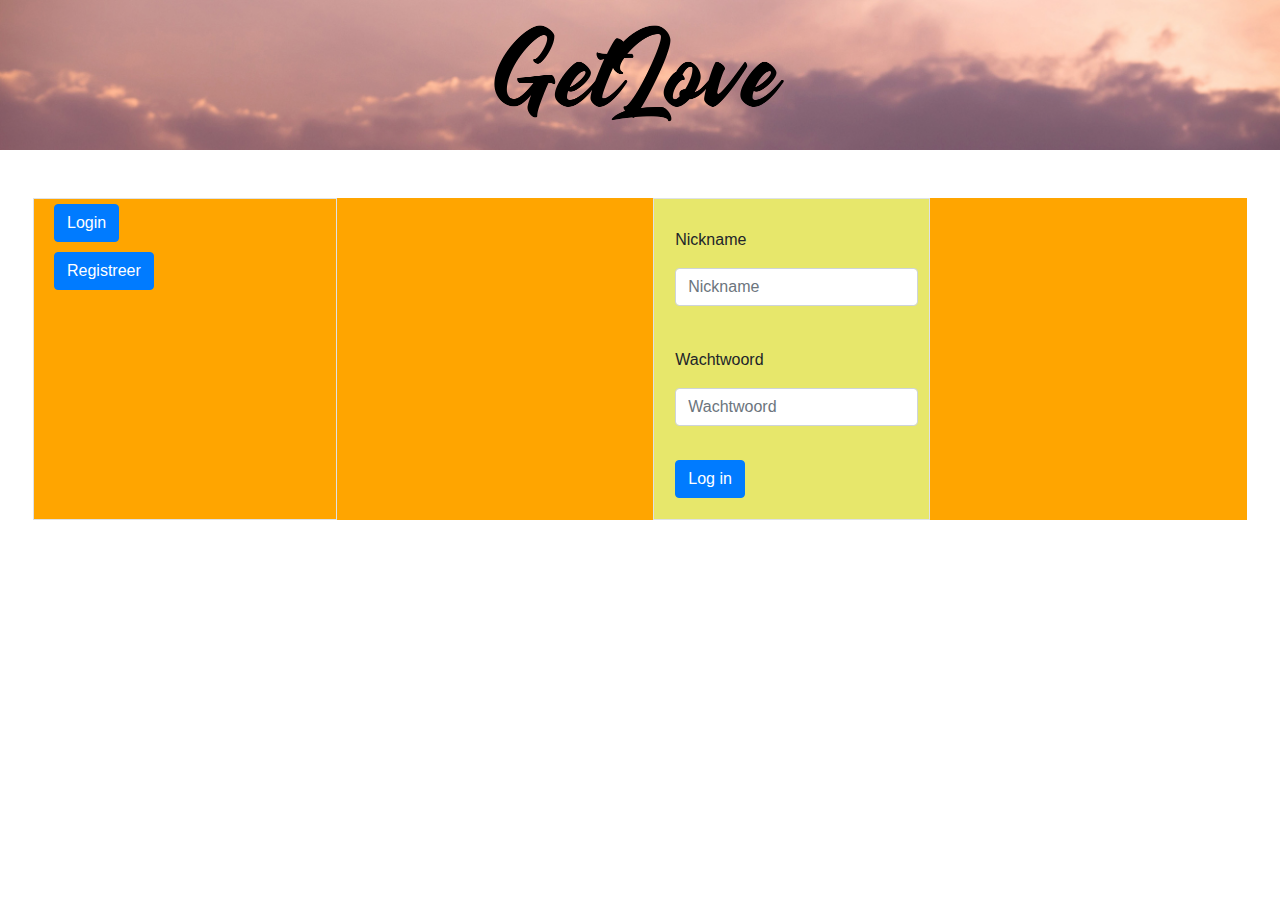
==== index.html @ 2157ef7f "css" ====
<!DOCTYPE html>
<html lang="en">

<head>
	<meta charset="UTF-8">
	<meta name="viewport" content="width=device-width, initial-scale=1.0">
	<meta http-equiv="X-UA-Compatible" content="ie=edge">
	<link rel="stylesheet" href="https://stackpath.bootstrapcdn.com/bootstrap/4.4.1/css/bootstrap.min.css"
		integrity="sha384-Vkoo8x4CGsO3+Hhxv8T/Q5PaXtkKtu6ug5TOeNV6gBiFeWPGFN9MuhOf23Q9Ifjh" crossorigin="anonymous">
	<script src="https://stackpath.bootstrapcdn.com/bootstrap/4.4.1/js/bootstrap.min.js"
		integrity="sha384-wfSDF2E50Y2D1uUdj0O3uMBJnjuUD4Ih7YwaYd1iqfktj0Uod8GCExl3Og8ifwB6"
		crossorigin="anonymous"></script>
	<link rel="stylesheet" type="text/css" href="css/css.css">

	<script type="text/javascript" src="js/javascript.js" defer></script>
	<title>Document</title>
</head>

<body>

	<head>
		<div id="cover">
			<div class="text-center"><img id="logo-img" src="assets/images/logo.png"></div>
		</div>
	</head>
	<main class="m-5 high">
		<div class="row">
			<div id="menu"class="col-3  border">
				<div id="ingelogdmenu">
				  <button type="button" id="mijnprofiel" class="btn btn-primary">Mijn Profiel</button><br>
				  <button type="button" id="zoekformulier" class="btn btn-primary">Zoek</button><br>
				  <button type="button" id="menulucky" class="btn btn-primary">I feel lucky!</button><br>	
				  <button type="button" id="menulogout" class="btn btn-primary">Logout</button><br><br>
				  Lovecoins<input type="textbox" name="output" value="0" id="toonlovecoins" readonly></input>
				</div>
				<div id="nietingelogdmenu">
					<button type="button" id="menulogin" class="btn btn-primary">Login</button><br>
					<button type="button" id="menuregistreer" class="btn btn-primary">Registreer</button><br>
				</div>
			</div>



			<!-- Login error message -->
			<div id="loginerrormessage" class="col-9 orange-color">
				<div class="d-flex align-items-center justify-content-center">
				  Uw nickname of paswoord is verkeerd.
				</div>
			</div>
			<!-- Login error message -->

			<!-- Login DIV -->
			<div id="login" class="col-9 orange-color">
				<div class="d-flex align-items-center justify-content-center">

					<form class="border p-3">
						<div class="form-group">
							<label for="nickname">Nickname</label>
							<input type="text" class="form-control" id="inputNick" placeholder="Nickname">
						</div>
						<div class="form-group">
							<label for="inputPassword">Wachtwoord</label>
							<input type="password" class="form-control" id="inputPassword" placeholder="Wachtwoord"
								required>
						</div>
						<button type="button" id="btnlogin" class="btn btn-primary">Log in</button>
					</form>
				</div>
			</div>




			<!-- Nieuwe Gebruiker -->

			<div id="nieuwegebruiker" class="col-9 orange-color">
				<div class="d-flex align-items-center justify-content-center">
				</div>
			</div>

			<!-- Nieuwe Gebruiker end -->




			<!-- Profiel -->
			
			<div id="profiel" class="col-9 orange-color">
				<div class="d-flex align-items-center justify-content-center">
					<div class="container contact-form">
						<div class="contact-image">
							<img src="assets/images/logo.png" />
						</div>
						<form>
							<h3><span id="profielVan">Details van </span></h3>
							<div class="row">
								<div class="col-md-6">
									<div class="form-group">
										<label for="detailNick">Nickname : </label> <input type="text"
											class="form-control" id="detailNick" value="nog niet ontvangen"required>
									</div>
									<div class="form-group">
										<label for="detailFnaam">Familienaam : </label> <input type="text"
											class="form-control" id="detailFnaam" value="nog niet ontvangen"required>
									</div>
									<div class="form-group">
										<label for="detailVnaam">Voornaam : </label> <input type="text"
											class="form-control" id="detailVnaam" value="nog niet ontvangen"required>
									</div>
									<div class="form-group">
										<label for="detailGeboortedatum">Geboortedatum : </label> <input type="date"
											class="form-control" id="detailGeboortedatum" value="nog niet ontvangen"required>
									</div>
									<div class="form-group">
										<label for="detailHaarkleur">Haarkleur : </label> <input type="text"
											class="form-control" id="detailHaarkleur" value="nog niet ontvangen"required>
									</div>
									<div class="form-group">
										<label for="detailBeroep">Beroep : </label> <input type="text"
											class="form-control" id="detailBeroep" value="nog niet ontvangen"required>
									</div>
									<div class="form-group">
										<label for="detailEmail">Email : </label> <input type="text"
											class="form-control" id="detailEmail" value="nog niet ontvangen" required>
									</div>

									


									<div class="form-group">
										<input type="submit" name="btnSubmit" id="btnSubmit" class="btnContact"
											value="Update" onclick="return false;" />
									</div>
								</div>
								<div class="col-md-6">
									<div class="form-group">
										<img id="detailFoto" src="https://scrumserver.tenobe.org/scrum/img/no_image.png"
											alt="profielfoto" class="profielfoto">
									</div>
								</div>
								<div class="col-md-6">
									<div class="form-group">
										<img id="Sterrenbeeldimg" src="">
										<label id="SterrenbeeldLabel"></label>
									</div>
								</div>
							</div>
						</form>
					</div>
				</div>
			</div>

			<!-- Profiel END -->

			<!-- Zoekfunctie -->

			<div id="zoek" class="col-9 orange-color">
				<div class="d-flex align-items-center justify-content-center">
					<form class="p-5" name="frmFilter" method="">

						<h1>Filter uw zoekopdracht</h1>

						<div class="form-group">
							<label for="MinGrootte" class="">Grootte van:(in cm) </label>
							<input type="number" id="minGrootte" class="" />
						</div>

						<div class="form-group">
							<label for="MaxGrootte"> tot:(in cm) </label>
							<input type="number" id="maxGrootte" class="" />
						</div>
						


						<div class="form-group">
							<label for="minLeeftijd">Leeftijd van: </label>
							<input type="number" name="" id="minLeeftijd" />
						</div>

						<div class="form-group">
							<label for="maxLeeftijd"> tot: </label>
							<input type="number" name="" id="maxLeeftijd" />
						</div>
						


						<div class="form-group">
							<label for="kleurOgen">Kleur ogen</label>
							<select id="kleurOgen">
								<option value="">Kies een kleur</option>

							</select>
						</div>
						<div class="form-group">
							<label for="kleurHaar">Kleur haar</label>
							<select id="kleurHaar">
								<option  value="">Kies een kleur</option>
							</select>
						</div>
						<div class="form-group">
							<label for="geslacht">Geslacht</label>
							<select id="geslacht">
								<option value="">Kies geslacht</option>
								
							</select>
							<button type="button" id="verstuur">Verstuur</button>
						</div>
					

						
						
					</form>
					
					
				</div>
			</div>

			<!-- Zoekfunctie end  -->


			<!-- Zoekresultaten -->

			<div id="zoekresults" class="col-9 orange-color">
				<div class="d-flex align-items-center justify-content-center">
					<table id="uitvoerzoektabel">
						<tbody>

						</tbody>
					</table>
				</div>
			</div>

			<!-- Zoekresultaten end  -->

			<!-- Toonprofiel -->
			<div id="toonprofiel" class="col-9 orange-color">
				<div class="d-flex align-items-center justify-content-center">
					<div class="container contact-form">
						<div class="contact-image">
							<img src="assets/images/logo.png" />
						</div>
						<form>
							<h3><span id="toonprofielVan">Details van </span></h3>
							<div class="row">
								<div class="col-md-6">
									<div class="form-group">
										<label for="toondetailNick">Nickname : </label> <input type="text"
											class="form-control" id="toondetailNick" value="nog niet ontvangen" readonly>
									</div>
									<div class="form-group">
										<label for="toondetailFnaam">Familienaam : </label> <input type="text"
											class="form-control" id="toondetailFnaam" value="nog niet ontvangen" readonly>
									</div>
									<div class="form-group">
										<label for="toondetailVnaam">Voornaam : </label> <input type="text"
											class="form-control" id="toondetailVnaam" value="nog niet ontvangen" readonly>
									</div>
									<div class="form-group">
										<label for="toondetailGeboortedatum">Geboortedatum : </label> <input type="text"
											class="form-control" id="toondetailGeboortedatum" value="nog niet ontvangen" readonly>
									</div>
									<div class="form-group">
										<label for="toondetailHaarkleur">Haarkleur : </label> <input type="text"
											class="form-control" id="toondetailHaarkleur" value="nog niet ontvangen" readonly>
									</div>
									<div class="form-group">
										<label for="toondetailBeroep">Beroep : </label> <input type="text"
											class="form-control" id="toondetailBeroep" value="nog niet ontvangen" readonly>
									</div>
									<div class="form-group">
										<label for="toondetailEmail">Email : </label> <input type="text"
											class="form-control" id="toondetailEmail" value="nog niet ontvangen" readonly>
									</div>

									


									
								</div>
								<div class="col-md-6">
									<div class="form-group">
										<img id="toondetailFoto" src="https://scrumserver.tenobe.org/scrum/img/no_image.png"
											alt="profielfoto" class="profielfoto">
									</div>
								</div>
								<div class="col-md-6">
									<div class="form-group">
										<img id="toonSterrenbeeldimg" src="">
										<label id="toonSterrenbeeldLabel"></label>
									</div>
								</div>
							</div>
						</form>
					</div>
				</div>
			</div>

			<!-- Einde Toonprofiel-->


			<!-- Technisch probleem-->
			<div id="techprobleemdatabank" class="col-9 orange-color">
				<div class="d-flex align-items-center justify-content-center">
					Er is een technisch probleem opgetreden met het raadplegen van de databank, probeer later eens opnieuw.
				</div>
			</div>


			<div id="techprobleem" class="col-9 orange-color">
				<div class="d-flex align-items-center justify-content-center">
					Er is een onverwachte fout opgetreden, gelieve het hulpteam te contacteren op 0800/12345
				</div>
			</div>

			<!-- Einde  Technisch probleem-->


			<div id="registreernieuwegebruiker" class="col-9 orange-color">
				<div class="d-flex align-items-center justify-content-center">
				
				</div>
			</div>


		</div>

	</main>
</body>

</html>
---- css/css.css ----
/*formulier*/
form{
 background-color: rgb(231, 231, 107);
 /*width:50%;*/
}
body{
    background-color: white;
}
form label{
    width: 120px;
    height: 30px;
    text-align: left;
    display: inline-block;
}

form input,select{
    width: 500px;
    height: 30px;
    padding-left: 5px;
    display: inline-block;
}
form #upload{
    display:inline-block;
    width: 102px;
    height: 30px;
 
}
form #submit{
    width: 100px;
    height: 40px; 
    display: block; 
    float: left;
}
form div{
    padding: 8px 0;
}

form div#kader{
    width:150px ;
    height: 150px;
    border:1px bordersolid gray;
}
form #formfoot{
    overflow: auto;
}

/*valideren*/ 
#foutmeldingspan{
    display: inline-block;
    padding-left: 15px;
    margin-top:10px;
    color:red;
    font-size:large;
}

.invalid-warning {
    border: solid 3px red;
}

input[type=file] {
    width: 85px;
    height: 100%;
}

/*index*/

#cover {
	width: 100%;
	height: 150px;
	background: url("../assets/images/everton-vila-AsahNlC0VhQ-unsplash.jpg");
	background-size: cover;
	background-position: top;
}

logo-img {
	width: 230px;
	
}

/*imagegrotes*/

smallogo-img {
    width: 50px;

}

.orange-color {
	background-color: orange;
}

input[type="file"] {
	padding: 0;
	margin-top: 10px;
}

input[type=file]{ 
    color:transparent;
   
}
table{
    width: auto;
    text-align: left;
}
td{
    padding-right: 15px;
    padding-left: 15px;
}
button{
    margin:5px ;
}

label{
    margin: 5px;
}
input{
    margin: 5px;
}
#detailFoto,#toondetailFoto{
    width: 50%;
}
#menu{
    background-color: orange ;
}
#Sterrenbeeldimg,#toonSterrenbeeldimg{
    margin: 10px;
}
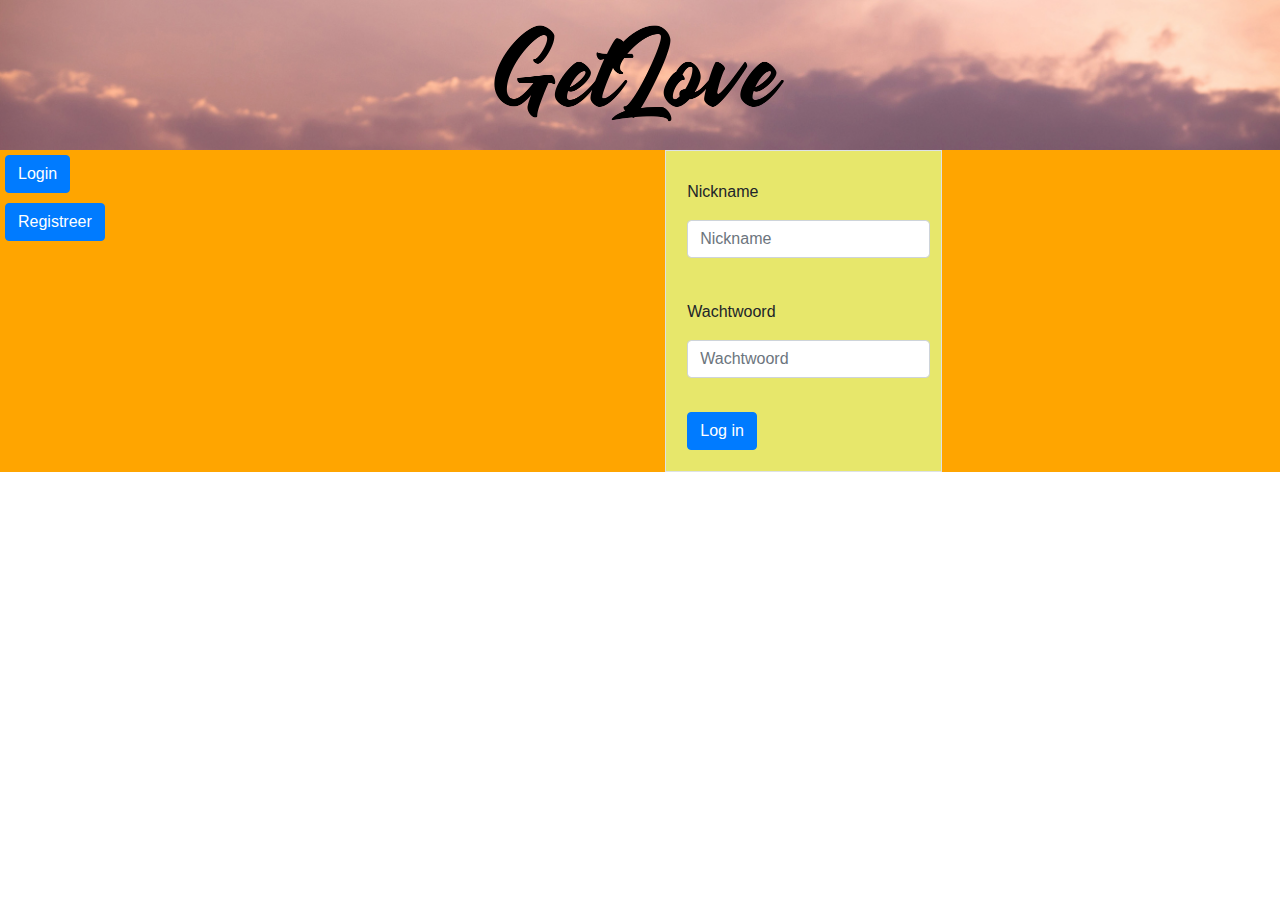
==== commit 9e74cbb0: "milestone final" ====
--- a/index.html
+++ b/index.html
@@ -15,20 +15,35 @@
 	<script type="text/javascript" src="js/javascript.js" defer></script>
 	<title>Document</title>
 </head>
-
 <body>
-
 	<head>
 		<div id="cover">
 			<div class="text-center"><img id="logo-img" src="assets/images/logo.png"></div>
 		</div>
 	</head>
-	<main class="m-5 high">
+	<main class=" high">
+		<!-- Login error message -->
+		<div id="loginerrormessage" class="col-12 orange-color">
+			<div class="d-flex align-items-center justify-content-center">
+			  <h2>Uw nickname of paswoord is verkeerd.</h2>
+			</div>
+		</div>
+		
+		<!-- Login error message -->
+
+		<!-- account aangemaakt -->
+		<div id="accountaanmaaktisgedaan" class="col-12 orange-color">
+			<div class="d-flex align-items-center justify-content-center">
+			  <h2>Uw nieuwe account is aangemaakt.</h2>
+			</div>
+		</div>
+		<!-- account aangemaakt  -->
 		<div class="row">
-			<div id="menu"class="col-3  border">
+			<div id="menu"class="col-3 ">
 				<div id="ingelogdmenu">
 				  <button type="button" id="mijnprofiel" class="btn btn-primary">Mijn Profiel</button><br>
 				  <button type="button" id="zoekformulier" class="btn btn-primary">Zoek</button><br>
+			
 				  <button type="button" id="menulucky" class="btn btn-primary">I feel lucky!</button><br>	
 				  <button type="button" id="menulogout" class="btn btn-primary">Logout</button><br><br>
 				  Lovecoins<input type="textbox" name="output" value="0" id="toonlovecoins" readonly></input>
@@ -39,15 +54,12 @@
 				</div>
 			</div>
 
-
-
-			<!-- Login error message -->
-			<div id="loginerrormessage" class="col-9 orange-color">
-				<div class="d-flex align-items-center justify-content-center">
-				  Uw nickname of paswoord is verkeerd.
-				</div>
-			</div>
-			<!-- Login error message -->
+			
+
+			
+
+
+			
 
 			<!-- Login DIV -->
 			<div id="login" class="col-9 orange-color">
@@ -72,15 +84,47 @@
 
 
 			<!-- Nieuwe Gebruiker -->
-
-			<div id="nieuwegebruiker" class="col-9 orange-color">
-				<div class="d-flex align-items-center justify-content-center">
-				</div>
-			</div>
-
+			<div id="registreernieuwegebruiker" class="col-9 orange-color">
+				<div class="d-flex align-items-center justify-content-center">
+					<div class="container">
+						<form class="p-5 text-center" id="inschrijving" name="inschrijving">
+						<fieldset id="Personalia">
+						  <legend>Personalia:</legend>
+							  <div class="mx-auto" id="kader"><img id="fotoToDiv" src="#" alt="jouw Foto" height="150" width="150"></div><input id="fotoSrc" class="mx-auto" type="file" name="pic" accept="image/*" required >
+							  <div><label for="familienaam">familienaam</label><input type="text" name="fname" id="nieuwfamilienaam" required ></div>
+							  <div><label for="voornaam">voornaam</label><input type="text" id="nieuwvoornaam" required ></div>
+							  <div><label id="Geboortedatum" for="geboortedatum">geboortedatum</label><input type="date" id="nieuwgeboortedatum"  required ></div>
+							  <div><label for="email">email</label><input type="email" id="nieuwemail" placeholder="je@example.com" required ></div>
+							  <div><label for="beroep">beroep</label><input type="text" id="nieuwberoep" required ></div>
+							  <div>
+								<label for="sexe">Sexe</label>  
+								<select id="nieuwsexe" required >
+								   <option value="">Maak een keuze</option>
+								   <option value="m">M</option>
+								   <option value="v">V</option>
+								   <option value="x">X</option>
+								</select>
+								<div><label for="oogkleur">oogkleur</label><input type="text" id="nieuwoogkleur" required ></div>
+								<div><label for="haarkleur">haarkleur</label><input type="text" id="nieuwhaarkleur" required ></div>
+								<div><label for="gewicht">gewicht</label><input type="number"  id="nieuwgewicht" placeholder="/kg" min="30" max="450" required ></div>
+								<div><label for="grootte">grootte</label><input type="number" id="nieuwgrootte" placeholder="/cm" min="80" max="250" required ></div> 
+							
+						</fieldset>
+						<fieldset id="identificatie">
+							<legend>voer hier uw nickname en wachtwoord in :</legend>
+								<div><label for="nickname">nickname</label><input type="text" id="nieuwnickname" required ></div>
+								<div><label for="wachtwoord">wachtwoord</label><input type="password" id="nieuwwachtwoord" required ></div>
+								<div><label for="h-wachtwoord">herhaal je wachtwoord</label><input type="password" id="nieuwh-wachtwoord" required></div>
+								<div id="formfoot"><button class type="button" id="button">Verzenden</button><span id="nieuwfoutmeldingspan"></span></div>
+							 
+						</fieldset>
+						
+					  </form>
+					</div>
+				</div>
+			</div>
+		
 			<!-- Nieuwe Gebruiker end -->
-
-
 
 
 			<!-- Profiel -->
@@ -315,11 +359,7 @@
 			<!-- Einde  Technisch probleem-->
 
 
-			<div id="registreernieuwegebruiker" class="col-9 orange-color">
-				<div class="d-flex align-items-center justify-content-center">
-				
-				</div>
-			</div>
+		
 
 
 		</div>
--- a/css/css.css
+++ b/css/css.css
@@ -58,7 +58,6 @@
 }
 
 input[type=file] {
-    width: 85px;
     height: 100%;
 }
 
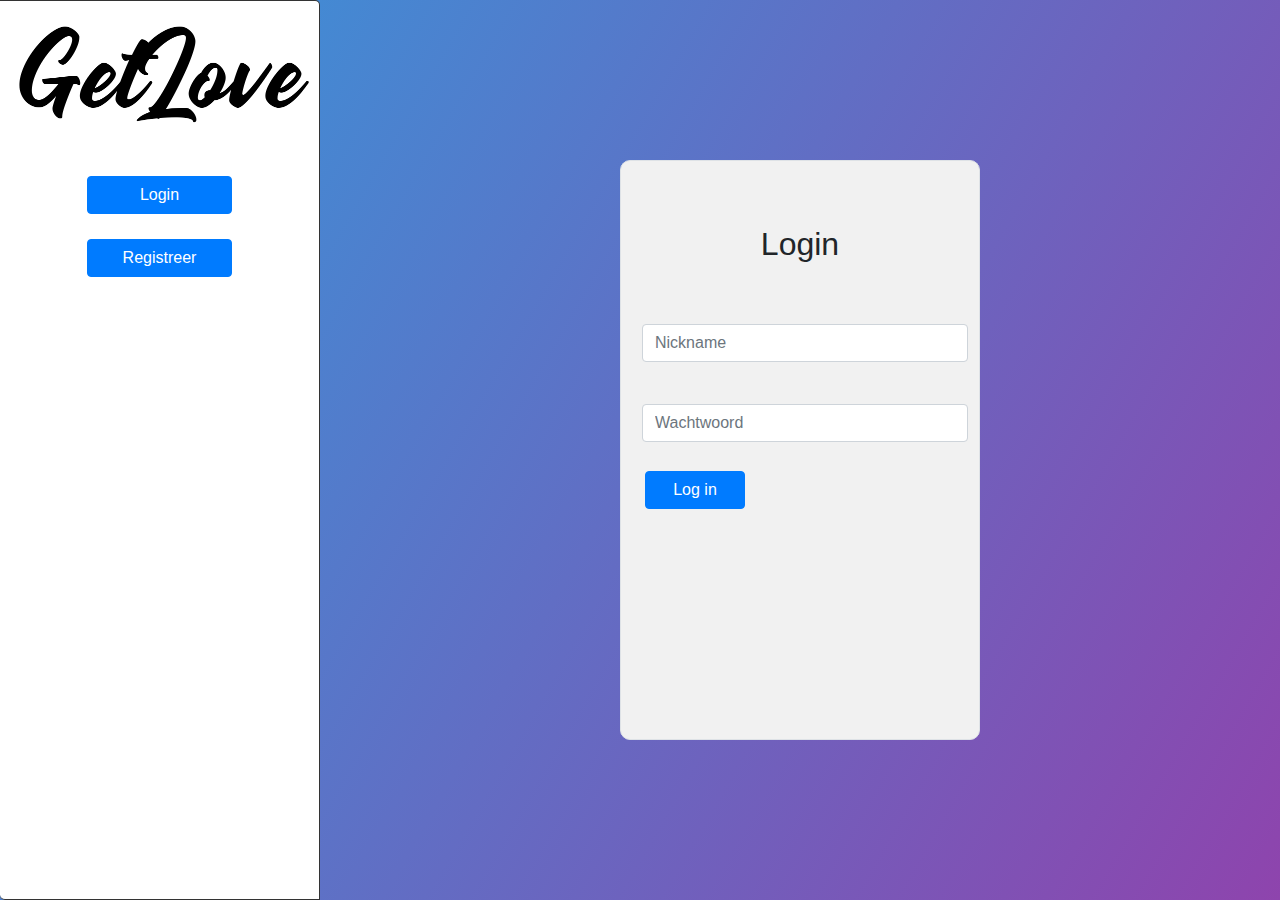
==== commit 39c9b680: "update index css" ====
--- a/index.html
+++ b/index.html
@@ -7,40 +7,20 @@
 	<meta http-equiv="X-UA-Compatible" content="ie=edge">
 	<link rel="stylesheet" href="https://stackpath.bootstrapcdn.com/bootstrap/4.4.1/css/bootstrap.min.css"
 		integrity="sha384-Vkoo8x4CGsO3+Hhxv8T/Q5PaXtkKtu6ug5TOeNV6gBiFeWPGFN9MuhOf23Q9Ifjh" crossorigin="anonymous">
-	<script src="https://stackpath.bootstrapcdn.com/bootstrap/4.4.1/js/bootstrap.min.js"
-		integrity="sha384-wfSDF2E50Y2D1uUdj0O3uMBJnjuUD4Ih7YwaYd1iqfktj0Uod8GCExl3Og8ifwB6"
-		crossorigin="anonymous"></script>
+	
 	<link rel="stylesheet" type="text/css" href="css/css.css">
 
 	<script type="text/javascript" src="js/javascript.js" defer></script>
 	<title>Document</title>
+	
 </head>
-<body>
-	<head>
-		<div id="cover">
-			<div class="text-center"><img id="logo-img" src="assets/images/logo.png"></div>
-		</div>
-	</head>
-	<main class=" high">
-		<!-- Login error message -->
-		<div id="loginerrormessage" class="col-12 orange-color">
-			<div class="d-flex align-items-center justify-content-center">
-			  <h2>Uw nickname of paswoord is verkeerd.</h2>
-			</div>
-		</div>
+<body class="bg-color">
+	<main class="container-fluid">
 		
-		<!-- Login error message -->
-
-		<!-- account aangemaakt -->
-		<div id="accountaanmaaktisgedaan" class="col-12 orange-color">
-			<div class="d-flex align-items-center justify-content-center">
-			  <h2>Uw nieuwe account is aangemaakt.</h2>
-			</div>
-		</div>
-		<!-- account aangemaakt  -->
 		<div class="row">
-			<div id="menu"class="col-3 ">
-				<div id="ingelogdmenu">
+			<div id="menu" class="col-3">
+				<div class="text-center"><img id="logo-img" src="assets/images/logo.png"></div>
+				<div id="ingelogdmenu" class="text-center" >
 				  <button type="button" id="mijnprofiel" class="btn btn-primary">Mijn Profiel</button><br>
 				  <button type="button" id="zoekformulier" class="btn btn-primary">Zoek</button><br>
 			
@@ -48,35 +28,40 @@
 				  <button type="button" id="menulogout" class="btn btn-primary">Logout</button><br><br>
 				  Lovecoins<input type="textbox" name="output" value="0" id="toonlovecoins" readonly></input>
 				</div>
-				<div id="nietingelogdmenu">
-					<button type="button" id="menulogin" class="btn btn-primary">Login</button><br>
-					<button type="button" id="menuregistreer" class="btn btn-primary">Registreer</button><br>
-				</div>
-			</div>
-
+				<div id="nietingelogdmenu" class="text-center">
+					<button type="button" id="menulogin" class="btn btn-primary">Login</button>
+					<button type="button" id="menuregistreer" class="btn btn-primary">Registreer</button>
+				</div>						
+			</div>
 			
 
-			
-
-
-			
-
 			<!-- Login DIV -->
-			<div id="login" class="col-9 orange-color">
-				<div class="d-flex align-items-center justify-content-center">
-
-					<form class="border p-3">
-						<div class="form-group">
-							<label for="nickname">Nickname</label>
+			<div id="login" class="col-9">
+				<div class="d-flex align-items-center justify-content-center h-100">
+					<form class="border p-3 login-form">
+						<h2 class="text-center mb-5 mt-5">Login</h2>
+						<div class="form-group">
 							<input type="text" class="form-control" id="inputNick" placeholder="Nickname">
 						</div>
 						<div class="form-group">
-							<label for="inputPassword">Wachtwoord</label>
 							<input type="password" class="form-control" id="inputPassword" placeholder="Wachtwoord"
 								required>
 						</div>
-						<button type="button" id="btnlogin" class="btn btn-primary">Log in</button>
+						<button type="button" id="btnlogin" class="btn btn-primary ml-2">Log in</button>
+						<!-- Login error message -->
+						<div class="text-left" id="loginerrormessage">
+							  <p>Uw nickname of paswoord is verkeerd.</p>
+						</div>
+						
+						<!-- Login error message -->
+						<!-- account aangemaakt -->
+						<div class="text-left" id="accountaanmaaktisgedaan">
+							  <p>Uw nieuwe account is aangemaakt.</p>
+						</div>
+						<!-- account aangemaakt  -->	
+	
 					</form>
+
 				</div>
 			</div>
 
@@ -84,18 +69,23 @@
 
 
 			<!-- Nieuwe Gebruiker -->
-			<div id="registreernieuwegebruiker" class="col-9 orange-color">
-				<div class="d-flex align-items-center justify-content-center">
-					<div class="container">
-						<form class="p-5 text-center" id="inschrijving" name="inschrijving">
+			<div id="registreernieuwegebruiker" class="col-9 scroll">
+				<div class="d-flex align-items-center justify-content-center m-5">
+					
+						<form class="p-5 text-center register-form" id="inschrijving" name="inschrijving">
 						<fieldset id="Personalia">
-						  <legend>Personalia:</legend>
-							  <div class="mx-auto" id="kader"><img id="fotoToDiv" src="#" alt="jouw Foto" height="150" width="150"></div><input id="fotoSrc" class="mx-auto" type="file" name="pic" accept="image/*" required >
+						  <h3>Profiel</h3>
+							  <div class="mx-auto" id="kader">
+						  		<img id="fotoToDiv" src="https://picsum.photos/seed/picsum/200/300" alt="jouw Foto" height="150" width="150">
+						  	</div>
+						  	<div class="d-flex align-items-center justify-content-center">
+						  		<input id="fotoSrc" value="Like" type="file" name="pic" accept="image/*" required >
+							</div>  
 							  <div><label for="familienaam">familienaam</label><input type="text" name="fname" id="nieuwfamilienaam" required ></div>
 							  <div><label for="voornaam">voornaam</label><input type="text" id="nieuwvoornaam" required ></div>
 							  <div><label id="Geboortedatum" for="geboortedatum">geboortedatum</label><input type="date" id="nieuwgeboortedatum"  required ></div>
 							  <div><label for="email">email</label><input type="email" id="nieuwemail" placeholder="je@example.com" required ></div>
-							  <div><label for="beroep">beroep</label><input type="text" id="nieuwberoep" required ></div>
+							  <div><label for="beroep">beroep</label><input type="text" id="nieuwberoep"required ></div>
 							  <div>
 								<label for="sexe">Sexe</label>  
 								<select id="nieuwsexe" required >
@@ -111,16 +101,16 @@
 							
 						</fieldset>
 						<fieldset id="identificatie">
-							<legend>voer hier uw nickname en wachtwoord in :</legend>
+							<h4 class="">Voer hier uw nickname en wachtwoord in</h4>
 								<div><label for="nickname">nickname</label><input type="text" id="nieuwnickname" required ></div>
 								<div><label for="wachtwoord">wachtwoord</label><input type="password" id="nieuwwachtwoord" required ></div>
 								<div><label for="h-wachtwoord">herhaal je wachtwoord</label><input type="password" id="nieuwh-wachtwoord" required></div>
-								<div id="formfoot"><button class type="button" id="button">Verzenden</button><span id="nieuwfoutmeldingspan"></span></div>
+								<div id="formfoot"><button class="btn btn-primary" type="button" id="button">Verzenden</button><span id="nieuwfoutmeldingspan"></span></div>
 							 
 						</fieldset>
 						
 					  </form>
-					</div>
+					
 				</div>
 			</div>
 		
@@ -129,13 +119,10 @@
 
 			<!-- Profiel -->
 			
-			<div id="profiel" class="col-9 orange-color">
-				<div class="d-flex align-items-center justify-content-center">
-					<div class="container contact-form">
-						<div class="contact-image">
-							<img src="assets/images/logo.png" />
-						</div>
-						<form>
+			<div id="profiel" class="col-9 scroll">
+				<div class="d-flex align-items-center justify-content-center m-5">
+					<div class="contact-form">
+						<form class="register-form">
 							<h3><span id="profielVan">Details van </span></h3>
 							<div class="row">
 								<div class="col-md-6">
@@ -168,12 +155,8 @@
 											class="form-control" id="detailEmail" value="nog niet ontvangen" required>
 									</div>
 
-									
-
-
-									<div class="form-group">
-										<input type="submit" name="btnSubmit" id="btnSubmit" class="btnContact"
-											value="Update" onclick="return false;" />
+									<div class="form-group">
+										<input class="btn btn-primary" type="submit" name="btnSubmit" id="btnSubmit" value="Update" onclick="return false;" />
 									</div>
 								</div>
 								<div class="col-md-6">
@@ -198,9 +181,9 @@
 
 			<!-- Zoekfunctie -->
 
-			<div id="zoek" class="col-9 orange-color">
-				<div class="d-flex align-items-center justify-content-center">
-					<form class="p-5" name="frmFilter" method="">
+			<div id="zoek" class="col-9 scroll">
+				<div class="d-flex align-items-center justify-content-center m-5">
+					<form class="register-form p-5" name="frmFilter" method="">
 
 						<h1>Filter uw zoekopdracht</h1>
 
@@ -247,7 +230,7 @@
 								<option value="">Kies geslacht</option>
 								
 							</select>
-							<button type="button" id="verstuur">Verstuur</button>
+							<button class="btn btn-primary d-block mt-4" type="button" id="verstuur">Verstuur</button>
 						</div>
 					
 
@@ -264,9 +247,21 @@
 
 			<!-- Zoekresultaten -->
 
-			<div id="zoekresults" class="col-9 orange-color">
-				<div class="d-flex align-items-center justify-content-center">
-					<table id="uitvoerzoektabel">
+			<div id="zoekresults" class="col-9 scroll">
+				<div class="d-flex align-items-center justify-content-center m-5">
+					<table class="table table-striped basiColor" id="uitvoerzoektabel">
+						<thead>
+					      <tr>
+					        <th></th>
+					        <th>Nickname</th>
+					        <th>Voornaam</th>
+					        <th>Naam</th>    
+					        <th>Sexe</th>
+					        <th>Geboortedatum</th>
+					        <th>Email</th>
+					        <th>Sterrenbeeld</th>
+					      </tr>
+					    </thead>
 						<tbody>
 
 						</tbody>
@@ -277,13 +272,10 @@
 			<!-- Zoekresultaten end  -->
 
 			<!-- Toonprofiel -->
-			<div id="toonprofiel" class="col-9 orange-color">
-				<div class="d-flex align-items-center justify-content-center">
-					<div class="container contact-form">
-						<div class="contact-image">
-							<img src="assets/images/logo.png" />
-						</div>
-						<form>
+			<div id="toonprofiel" class="col-9 scroll">
+				<div class="d-flex align-items-center justify-content-center m-5">
+					<div class="contact-form">
+						<form class="register-form">
 							<h3><span id="toonprofielVan">Details van </span></h3>
 							<div class="row">
 								<div class="col-md-6">
--- a/css/css.css
+++ b/css/css.css
@@ -1,23 +1,22 @@
 /*formulier*/
-form{
- background-color: rgb(231, 231, 107);
- /*width:50%;*/
-}
-body{
-    background-color: white;
+.basiColor {
+    background-color: #f1f1f1;
 }
 form label{
-    width: 120px;
+    width: 130px;
     height: 30px;
     text-align: left;
     display: inline-block;
 }
 
-form input,select{
+#registreernieuwegebruiker input, #registreernieuwegebruiker select, #zoek input, #zoek select{
     width: 500px;
     height: 30px;
     padding-left: 5px;
     display: inline-block;
+}
+#registreernieuwegebruiker input[type="file"]{
+    width: 104px;
 }
 form #upload{
     display:inline-block;
@@ -60,22 +59,48 @@
 input[type=file] {
     height: 100%;
 }
-
 /*index*/
 
+.scroll {
+    height: 100vh;
+    overflow-y: scroll;
+}
 #cover {
 	width: 100%;
 	height: 150px;
 	background: url("../assets/images/everton-vila-AsahNlC0VhQ-unsplash.jpg");
+    background-color: rgb(100,0,0.5);
 	background-size: cover;
 	background-position: top;
 }
+.bg-color {
+	background-image: linear-gradient(120deg, #3498db, #8e44ad);
+}
+.login-form {
+    width: 360px;
+    background: #f1f1f1;
+    height: 580px;
+    padding: 80px 40px;
+    border-radius: 10px;
+}
+#btnlogin {
+  width: 100px;
+}
+.register-form {
+    width: 900px;
+    background: #f1f1f1;
+    padding: 80px 40px;
+    border-radius: 10px;
+}
 
+
+main {
+	height: 100vh;
+}
 logo-img {
 	width: 230px;
 	
 }
-
 /*imagegrotes*/
 
 smallogo-img {
@@ -83,19 +108,13 @@
 
 }
 
-.orange-color {
-	background-color: orange;
-}
-
 input[type="file"] {
 	padding: 0;
 	margin-top: 10px;
+    color:transparent;
+    content: "test";
 }
 
-input[type=file]{ 
-    color:transparent;
-   
-}
 table{
     width: auto;
     text-align: left;
@@ -104,8 +123,12 @@
     padding-right: 15px;
     padding-left: 15px;
 }
-button{
-    margin:5px ;
+#ingelogdmenu, #nietingelogdmenu {
+    
+    }
+#ingelogdmenu button, #nietingelogdmenu button{
+    width: 50%;
+    margin-top:25px;
 }
 
 label{
@@ -118,8 +141,18 @@
     width: 50%;
 }
 #menu{
-    background-color: orange ;
+    /*background: #f1f1f1;*/
+    border-radius: 0 5px;
+    border: 1px solid #333;
+    border-left: 0px;
+    background: white;
+    height: 100vh;
 }
 #Sterrenbeeldimg,#toonSterrenbeeldimg{
     margin: 10px;
+}
+
+#loginerrormessage, #accountaanmaaktisgedaan {
+    font-size: 18px;
+    color: #f70d1a;
 }